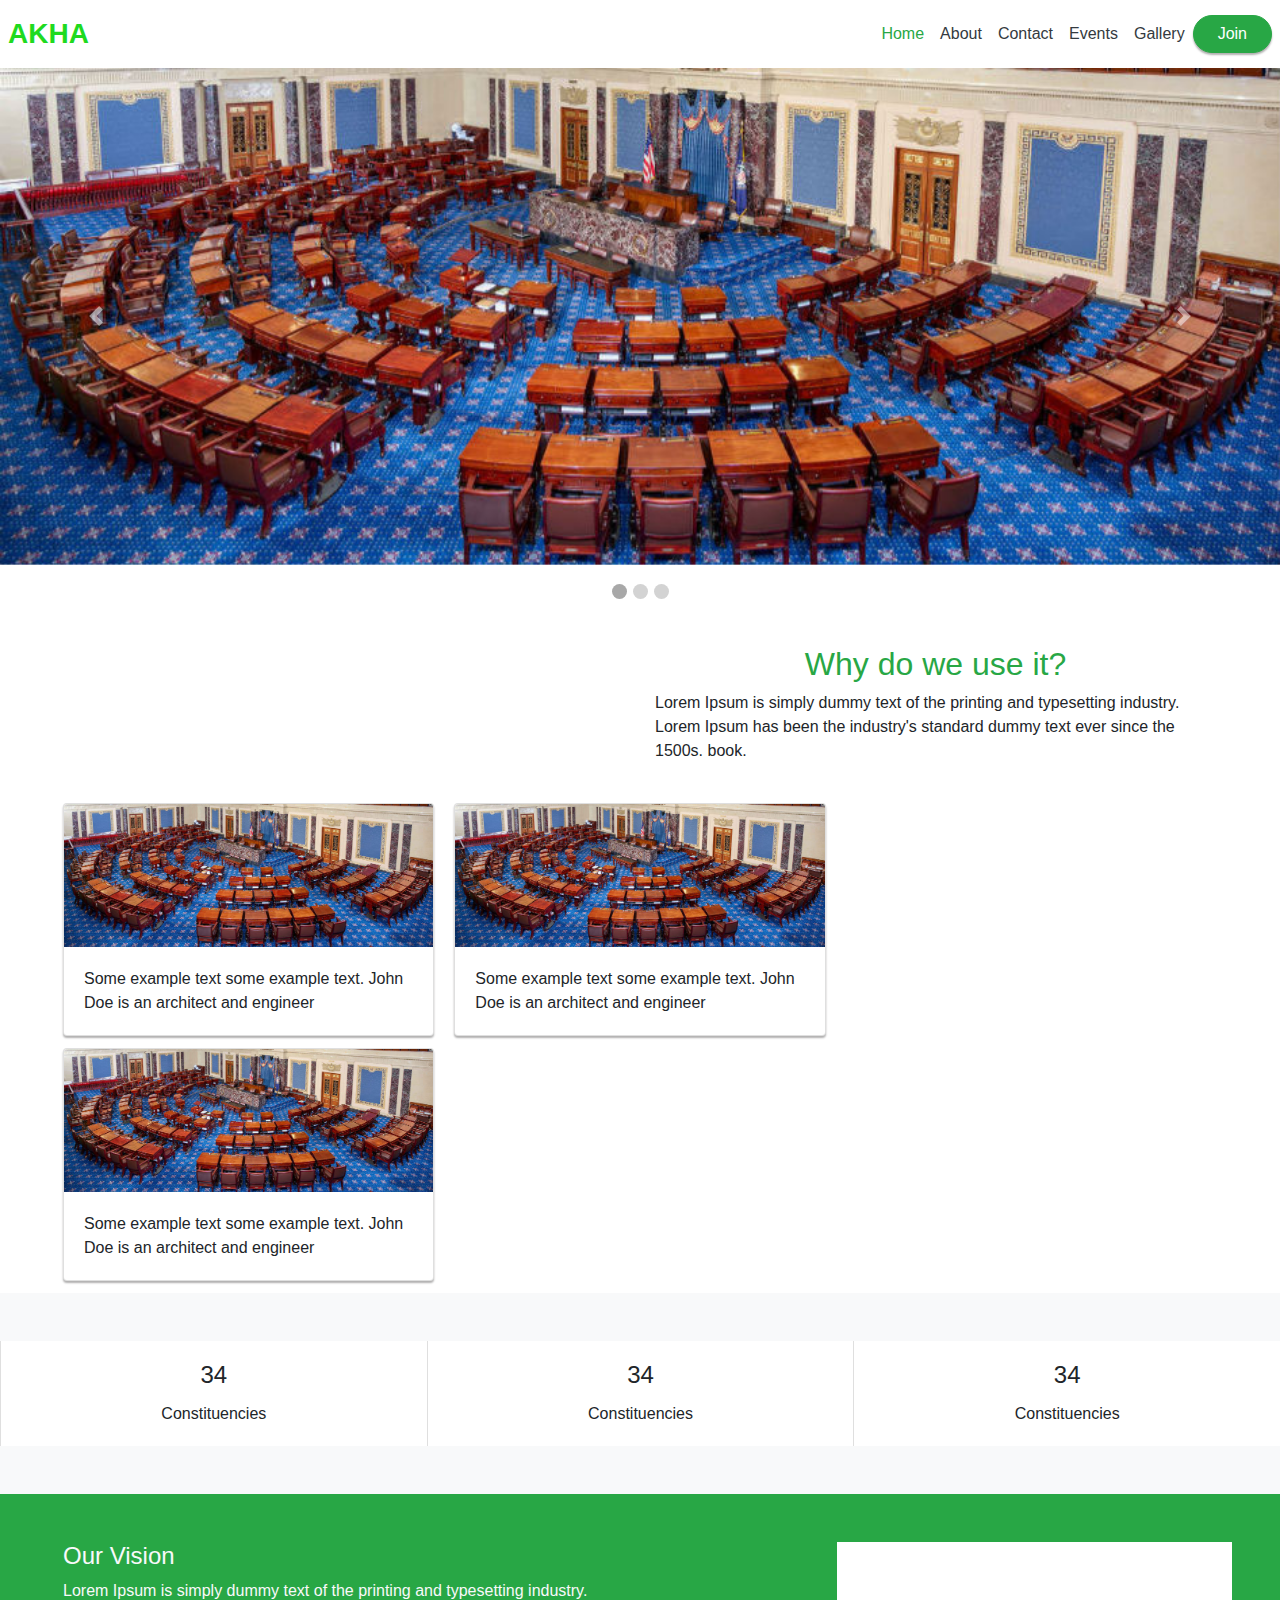
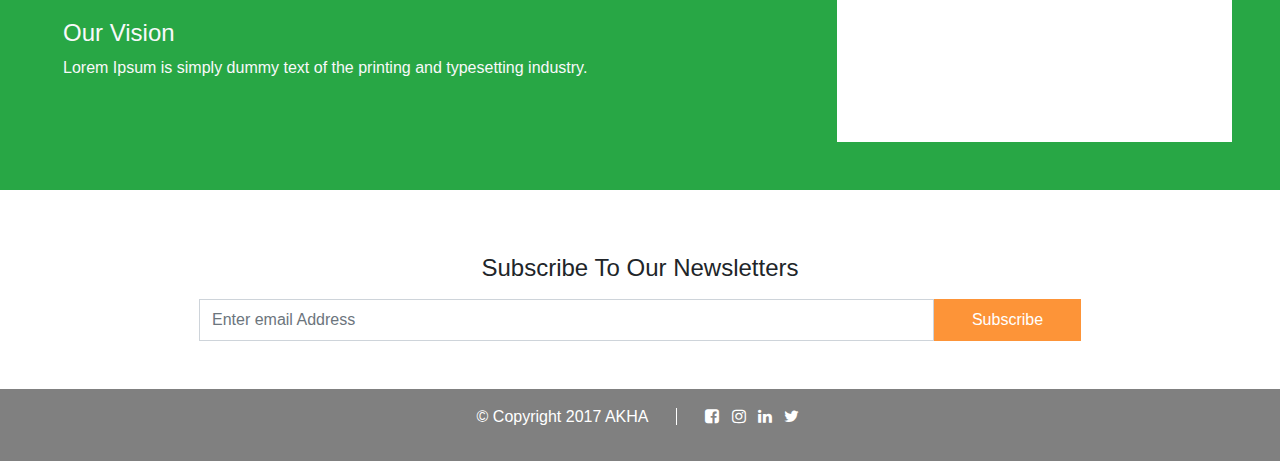
==== andikan/index.html @ 09916765 "added my assignment" ====
<!DOCTYPE html>
<html lang="en">
<head>
  <meta charset="UTF-8">
  <meta name="viewport" content="width=device-width, initial-scale=1.0">
  <meta http-equiv="X-UA-Compatible" content="ie=edge">
  <title>Learning bootstrap</title>
  <link rel="stylesheet" href="https://cdnjs.cloudflare.com/ajax/libs/twitter-bootstrap/4.1.3/css/bootstrap.min.css">
  <script src="https://cdnjs.cloudflare.com/ajax/libs/jquery/3.3.1/jquery.min.js"></script>
  <script src="https://cdnjs.cloudflare.com/ajax/libs/popper.js/1.14.4/popper.min.js"></script>
  <script src="https://cdnjs.cloudflare.com/ajax/libs/twitter-bootstrap/4.1.3/js/bootstrap.min.js"></script>
  <link rel="stylesheet" href="css/index.css">
  <link rel="stylesheet" href="https://stackpath.bootstrapcdn.com/font-awesome/4.7.0/css/font-awesome.min.css">

</head>
<body>
  <nav class=" navbar navbar-expand-sm navbar-dark bg-white p-2">
    <a class="navbar-brand" href="#">AKHA</a>
    <button class="navbar-toggler" type="button" data-toggle="collapse" data-target="#myNav">
      <span class="navbar-toggler-icon" id="span"></span>
    </button>
    <div class="collapse navbar-collapse justify-content-end" id="myNav">
      <ul class="navbar-nav">
        <li class="nav-item">
          <a href="#" class="nav-link text-success">Home</a>
        </li>
        <li class="nav-item">
          <a href="#" class="nav-link text-dark">About</a>
        </li>
        <li class="nav-item">
          <a href="#" class="nav-link text-dark">Contact</a>
        </li>
        <li class="nav-item">
          <a href="#" class="nav-link text-dark">Events</a>
        </li>
        <li class="nav-item">
          <a href="#" class="nav-link text-dark">Gallery</a>
        </li>
      </ul>
      <button id="bord" class="btn btn-success px-4 round">Join</button>
    </div>
        
  </nav>
  <div id="demo" class="carousel slide" data-ride="carousel">
    <ul class="carousel-indicators">
      <li data-target="#demo" data-slide-to="0" class="active"></li>
      <li data-target="#demo" data-slide-to="1"></li>
      <li data-target="#demo" data-slide-to="2"></li>
    </ul>
    <div class="carousel-inner">
      <div class="carousel-item active">
        <img src="ya.jpg" alt="Los Angeles" width="1100" height="500">
      </div>
      <div class="carousel-item">
        <img src="ya.jpg" alt="Chicago" width="1100" height="500">
      </div>
      <div class="carousel-item">
        <img src="ya.jpg" alt="New York" width="1100" height="500">
      </div>
    </div>
  
    <a class="carousel-control-prev" href="#demo" data-slide="prev">
      <span class="carousel-control-prev-icon"></span>
    </a>
    <a class="carousel-control-next" href="#demo" data-slide="next">
      <span class="carousel-control-next-icon"></span>
    </a>
  </div>
  <div class="container-fluid pt-3 px-md-5 bg-white body1">
    <section class="row pt-5 pb-2 pb-sm-4 px-md-3">
      <iframe class="col-md-6" src="https://www.youtube.com/embed/B-EFayAA5_0" frameborder="0" allow="autoplay; encrypted-media"
        allowfullscreen></iframe>
      <div class="col-md-6">
        <h2 class="text-success text-center pt-3">Why do we use it?</h2>
        <p>
          Lorem Ipsum is simply dummy text of the printing and typesetting industry. Lorem Ipsum has been the industry's standard
          dummy text ever since the 1500s.
          book.
        </p>
      </div>
    </section>
    <section class="container-fluid">
      <div class="card-columns">
        <div id="bord" class="card" style="width:100%">
          <img class="card-img-top" src="ya.jpg">
          <div class="card-body">
            <p class="card-text">Some example text some example text. John Doe is an architect and engineer</p>
          </div>
        </div>
        <div id="bord" class="card" style="width:100%">
          <img class="card-img-top" src="ya.jpg">
          <div class="card-body">
            <p class="card-text">Some example text some example text. John Doe is an architect and engineer</p>
          </div>
        </div>
        <div id="bord" class="card" style="width:100%">
          <img class="card-img-top" src="ya.jpg">
          <div class="card-body">
            <p class="card-text">Some example text some example text. John Doe is an architect and engineer</p>
          </div>
        </div>
      </div>
    </section>
  </div>
  <section class="container-fluid pt-5 pb-5 pl-0 pr-0 badge-light">
    <div class="card-group">
      <div class="card rounded-0 border-right-1 border-top-0 border-bottom-0">
        <div class="card-body">
          <h4 class="card-title text-center">34</h4>
          <p class="card-text text-center">Constituencies</p>
        </div>
      </div>
      <div class="card rounded-0 border-right-1 border-top-0 border-bottom-0">
        <div class="card-body">
          <h4 class="card-title text-center">34</h4>
          <p class="card-text text-center">Constituencies</p>
        </div>
      </div>
      <div class="card rounded-0 border-0 border-top-1" style="width:100%">
        <div class="card-body">
          <h4 class="card-title text-center">34</h4>
          <p class="card-text text-center">Constituencies</p>
        </div>
      </div>
    </div>
  </section>
  <section class="d-flex flex-wrap justify-content-center bg-success p-5">
    <div class="col-md-8 col-sm-7 text-light">
      <article>
        <h4>Our Vision</h4>
        <p>Lorem Ipsum is simply dummy text of the printing and typesetting industry.</p>
      </article>
      <article>
        <h4>Our Vision</h4>
        <p>Lorem Ipsum is simply dummy text of the printing and typesetting industry.</p>
      </article>
    </div>
    <span class="col-md-4 col-sm-5 p-5 bg-white span1"></span>
  </section>

  <div class="px-3 py-4">
    <section class="d-flex flex-column px-3 py-4">
      <h4 class="text-center my-3">Subscribe To Our Newsletters</h4>
      <form class="form-inline col-sm-9 mx-auto">
        <label for="email"></label>
        <input class="form-control rounded-0 col-sm-10 py-2" type="email" placeholder="Enter email Address">
        <button class="btn rounded-0 col-sm-2 py-2">Subscribe</button>
      </form>
    </section>
  </div>

  <footer>
    <div class="container-fluid">
      <div class="row">
        <div class="col-md-12 text-center mt-3 mb-3">
          <p class="copyright text-white"><span>&copy; </span>Copyright 2017 AKHA
            <span class="ml-4 pl-4" style="border-left:  1px solid white">
              <a href="https://facebook.com"><i class="fa fa-facebook-square text-white px-1"></i></a>
              <a href="https://instagram.com"><i class="fa fa-instagram text-white px-1"></i></a>
              <a href="https://linkedin.com"><i class="fa fa-linkedin text-white px-1"></i></a>
              <a href="https://twitter.com"><i class="fa fa-twitter text-white px-1"></i></a>
            </span>
          </p>
        </div>
      </div>
    </div>
  </footer>
</body>
</html>
---- andikan/css/index.css ----
a.navbar-brand{
  color: #1fda1f !important;
  font-weight: 600;
  font-size: 28px;
}
.round{
  border-radius: 30px;
}
.carousel-inner img {
  width: 100%;
  height: 100%;
}
.carousel-indicators{
  bottom: -50px;
  z-index: 3;
}

.carousel-indicators  li{
  border-radius: 50%;
  width: 15px;
  height: 15px;
  background-color: lightgray;
}
.carousel-indicators .active{
  background-color: rgb(168, 168, 168);
}
#span{
  color: #555;
  background-image:url("data:image/svg+xml;charset=utf8,%3Csvg viewBox='0 0 30 30' xmlns='http://www.w3.org/2000/svg'%3E%3Cpath stroke='rgba(0, 0, 0, 0.5)' stroke-width='2' stroke-linecap='round' stroke-miterlimit='10' d='M4 7h22M4 15h22M4 23h22'/%3E%3C/svg%3E");
}
.span1{
  height: 200px;
}
form button{
  background-color: #fd9438;
  color: #fff;
}
footer{
  background-color: grey;
}
#bord{
  box-shadow: 0 2px 2px #b1b0b0;
}
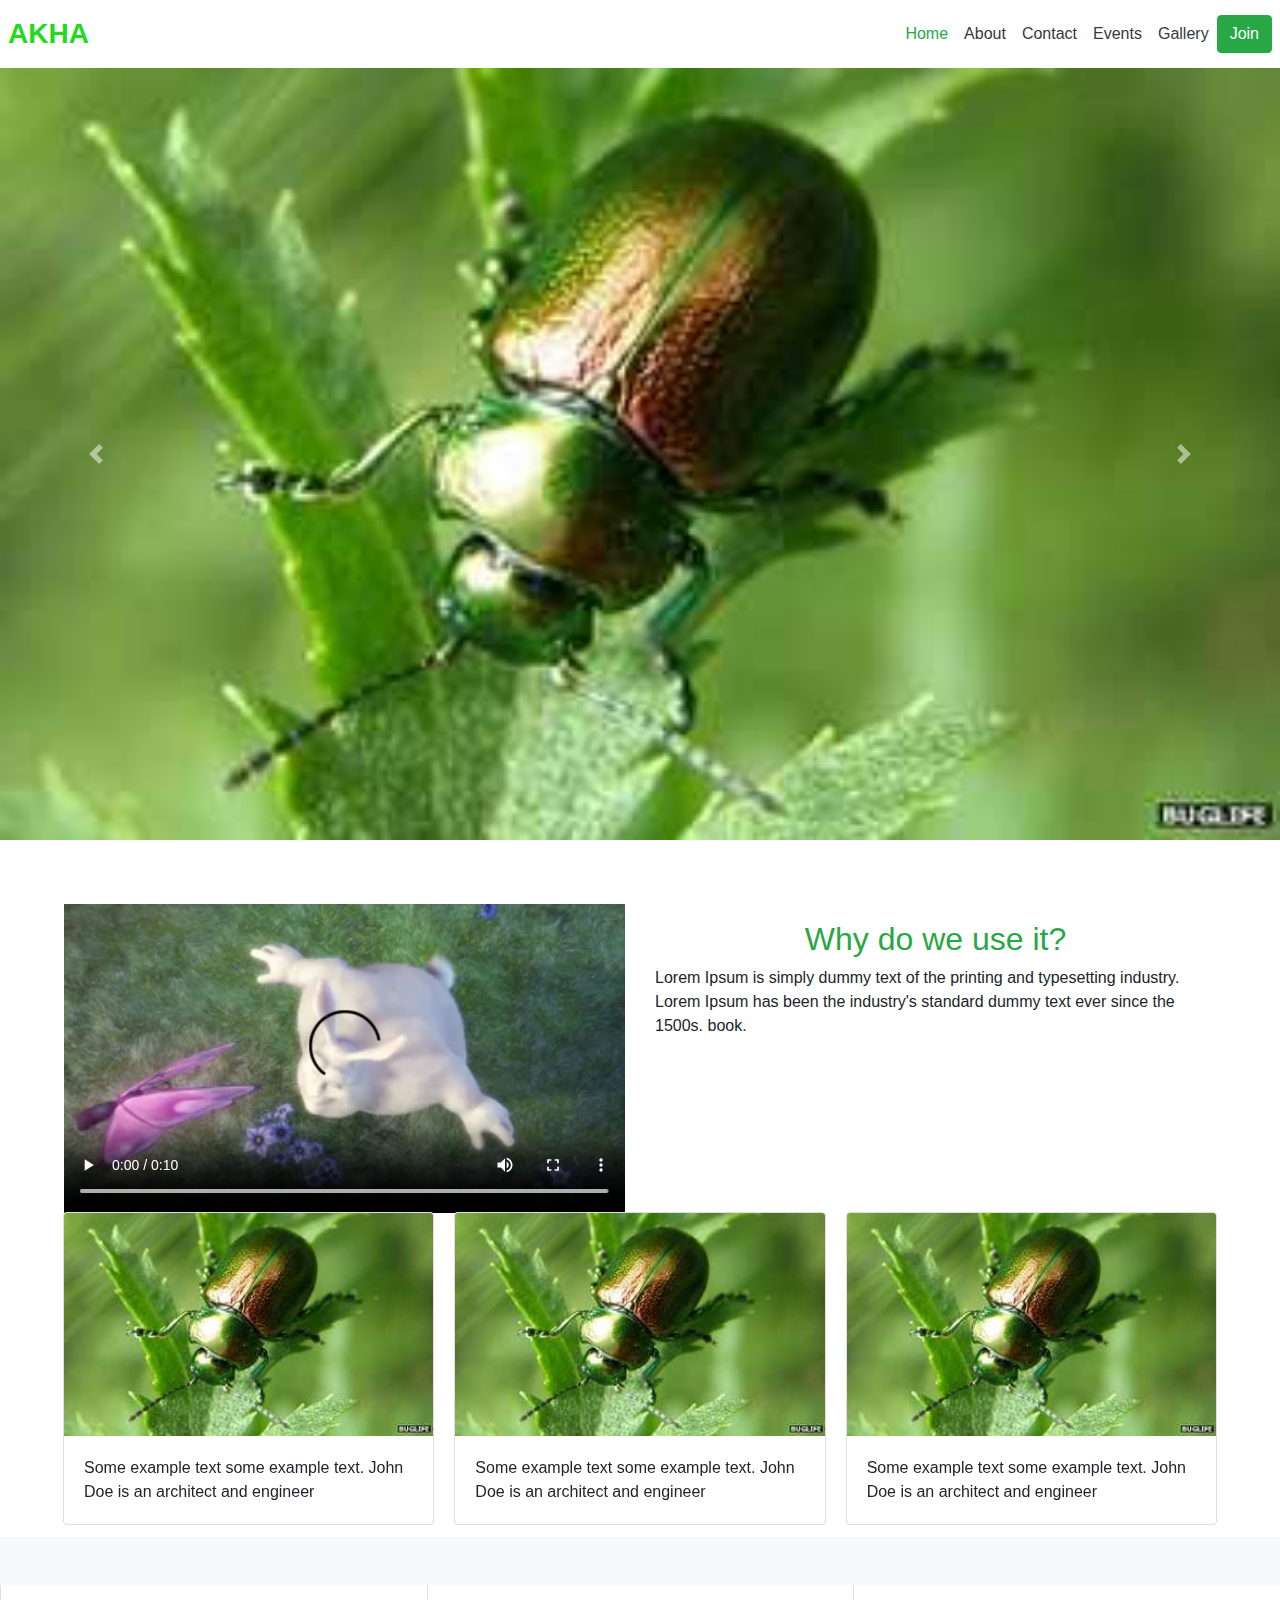
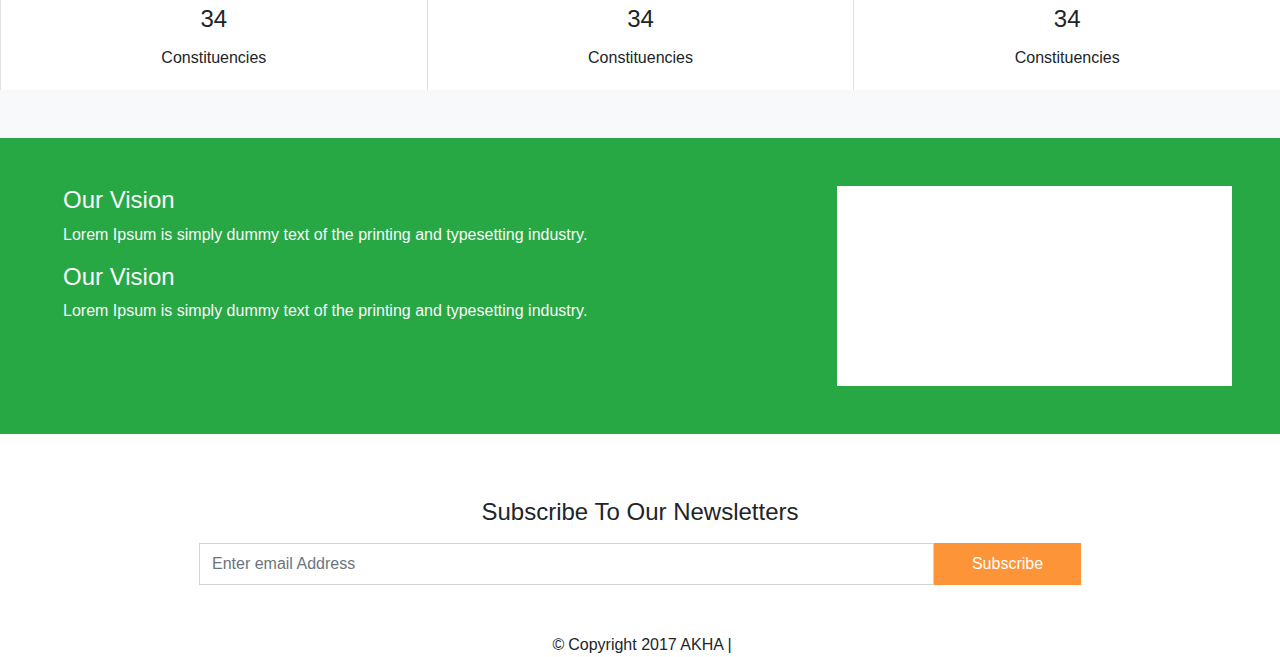
==== commit bb655c8e: "added my assignment and replaced large video from ani's work" ====
--- a/andikan/index.html
+++ b/andikan/index.html
@@ -5,12 +5,11 @@
   <meta name="viewport" content="width=device-width, initial-scale=1.0">
   <meta http-equiv="X-UA-Compatible" content="ie=edge">
   <title>Learning bootstrap</title>
-  <link rel="stylesheet" href="https://cdnjs.cloudflare.com/ajax/libs/twitter-bootstrap/4.1.3/css/bootstrap.min.css">
-  <script src="https://cdnjs.cloudflare.com/ajax/libs/jquery/3.3.1/jquery.min.js"></script>
-  <script src="https://cdnjs.cloudflare.com/ajax/libs/popper.js/1.14.4/popper.min.js"></script>
-  <script src="https://cdnjs.cloudflare.com/ajax/libs/twitter-bootstrap/4.1.3/js/bootstrap.min.js"></script>
+  <link rel="stylesheet" href="css/bootstrap.min.css">
+  <script src="js/jquery.min.js"></script>
+  <script src="js/popper.min.js"></script>
+  <script src="js/bootstrap.min.js"></script>
   <link rel="stylesheet" href="css/index.css">
-  <link rel="stylesheet" href="https://stackpath.bootstrapcdn.com/font-awesome/4.7.0/css/font-awesome.min.css">
 
 </head>
 <body>
@@ -37,7 +36,7 @@
           <a href="#" class="nav-link text-dark">Gallery</a>
         </li>
       </ul>
-      <button id="bord" class="btn btn-success px-4 round">Join</button>
+      <button class="btn btn-success bg">Join</button>
     </div>
         
   </nav>
@@ -67,9 +66,10 @@
     </a>
   </div>
   <div class="container-fluid pt-3 px-md-5 bg-white body1">
-    <section class="row pt-5 pb-2 pb-sm-4 px-md-3">
-      <iframe class="col-md-6" src="https://www.youtube.com/embed/B-EFayAA5_0" frameborder="0" allow="autoplay; encrypted-media"
-        allowfullscreen></iframe>
+    <section class="row pt-5 px-md-3">
+      <video class="col-md-6" controls>
+        <source src="movie.mp4" type="video/mp4">
+      </video>
       <div class="col-md-6">
         <h2 class="text-success text-center pt-3">Why do we use it?</h2>
         <p>
@@ -81,19 +81,19 @@
     </section>
     <section class="container-fluid">
       <div class="card-columns">
-        <div id="bord" class="card" style="width:100%">
+        <div class="card" style="width:100%">
           <img class="card-img-top" src="ya.jpg">
           <div class="card-body">
             <p class="card-text">Some example text some example text. John Doe is an architect and engineer</p>
           </div>
         </div>
-        <div id="bord" class="card" style="width:100%">
+        <div class="card" style="width:100%">
           <img class="card-img-top" src="ya.jpg">
           <div class="card-body">
             <p class="card-text">Some example text some example text. John Doe is an architect and engineer</p>
           </div>
         </div>
-        <div id="bord" class="card" style="width:100%">
+        <div class="card" style="width:100%">
           <img class="card-img-top" src="ya.jpg">
           <div class="card-body">
             <p class="card-text">Some example text some example text. John Doe is an architect and engineer</p>
@@ -149,21 +149,8 @@
     </section>
   </div>
 
-  <footer>
-    <div class="container-fluid">
-      <div class="row">
-        <div class="col-md-12 text-center mt-3 mb-3">
-          <p class="copyright text-white"><span>&copy; </span>Copyright 2017 AKHA
-            <span class="ml-4 pl-4" style="border-left:  1px solid white">
-              <a href="https://facebook.com"><i class="fa fa-facebook-square text-white px-1"></i></a>
-              <a href="https://instagram.com"><i class="fa fa-instagram text-white px-1"></i></a>
-              <a href="https://linkedin.com"><i class="fa fa-linkedin text-white px-1"></i></a>
-              <a href="https://twitter.com"><i class="fa fa-twitter text-white px-1"></i></a>
-            </span>
-          </p>
-        </div>
-      </div>
-    </div>
+  <footer class="d-flex flex-row justify-content-center">
+    <span class="px-1">&copy;</span> Copyright 2017 AKHA | 
   </footer>
 </body>
 </html>--- a/andikan/css/index.css
+++ b/andikan/css/index.css
@@ -2,9 +2,6 @@
   color: #1fda1f !important;
   font-weight: 600;
   font-size: 28px;
-}
-.round{
-  border-radius: 30px;
 }
 .carousel-inner img {
   width: 100%;
@@ -14,15 +11,10 @@
   bottom: -50px;
   z-index: 3;
 }
-
 .carousel-indicators  li{
   border-radius: 50%;
   width: 15px;
   height: 15px;
-  background-color: lightgray;
-}
-.carousel-indicators .active{
-  background-color: rgb(168, 168, 168);
 }
 #span{
   color: #555;
@@ -35,9 +27,3 @@
   background-color: #fd9438;
   color: #fff;
 }
-footer{
-  background-color: grey;
-}
-#bord{
-  box-shadow: 0 2px 2px #b1b0b0;
-}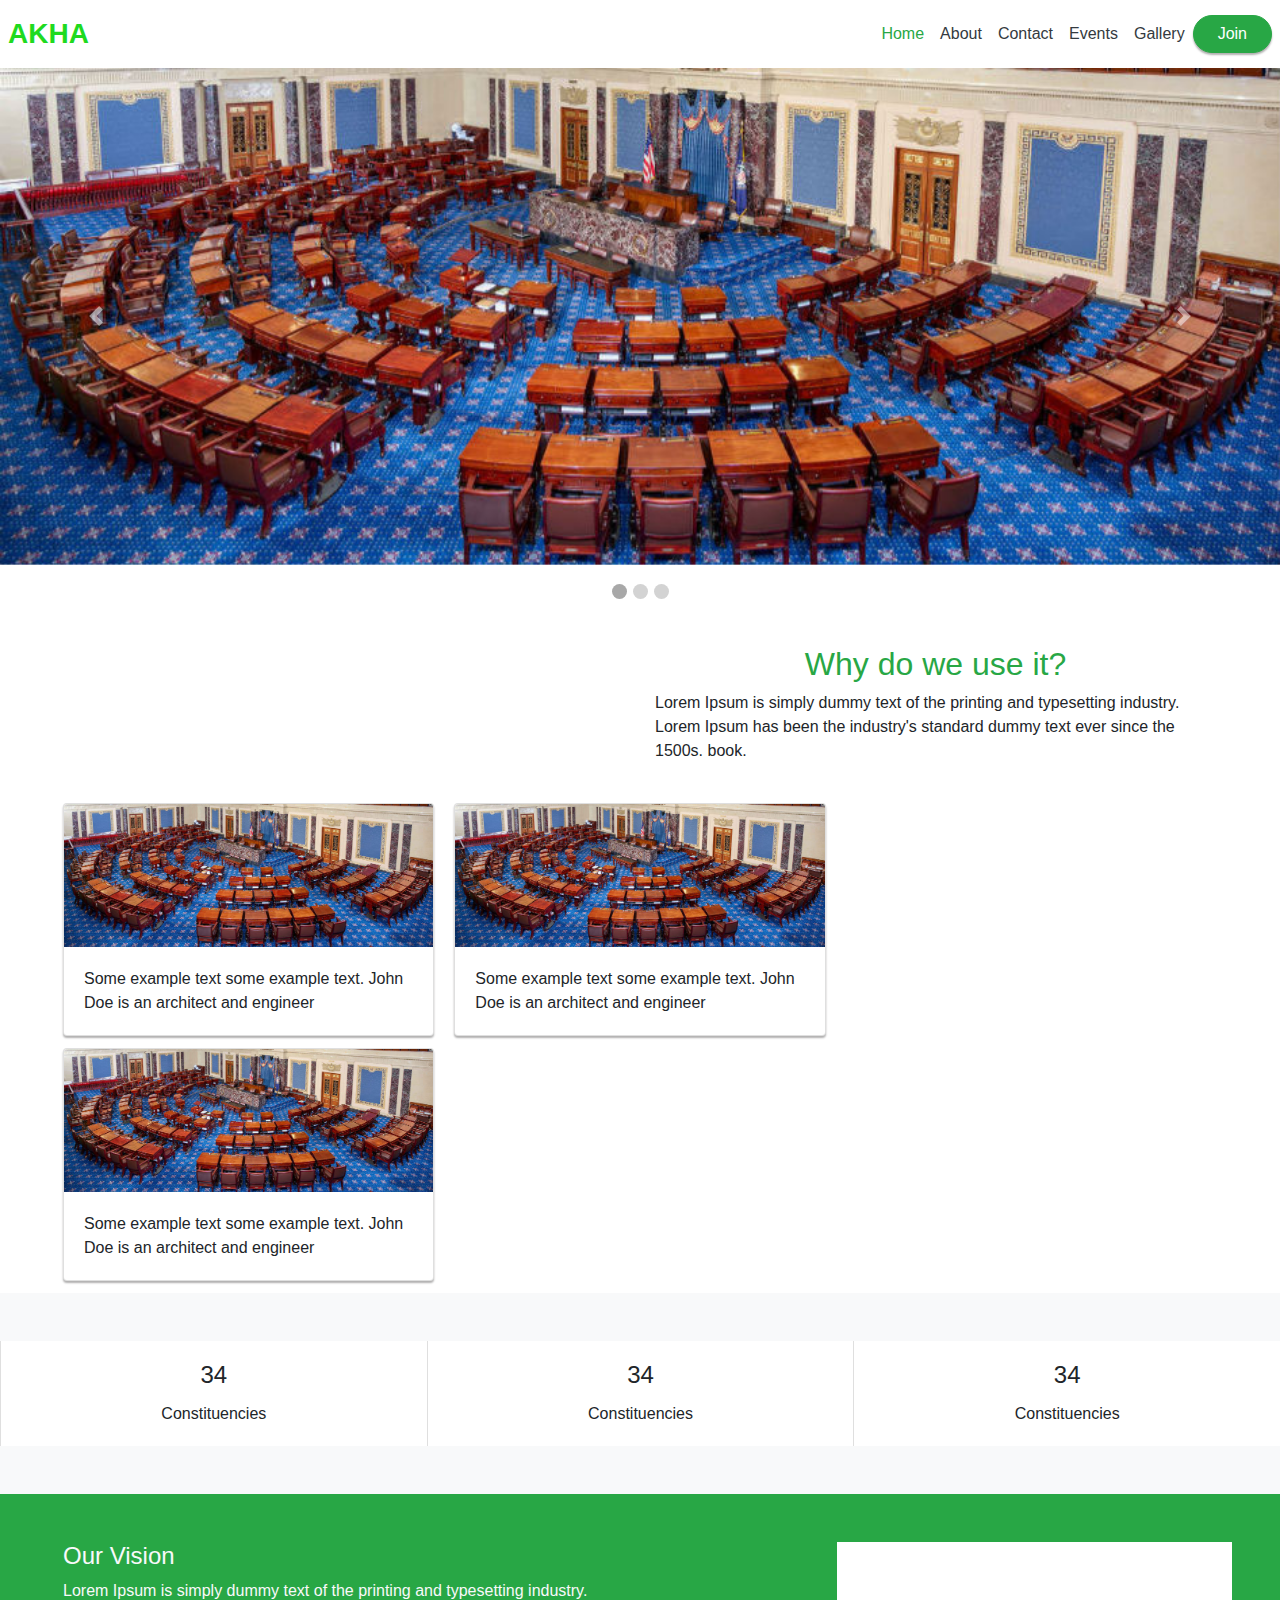
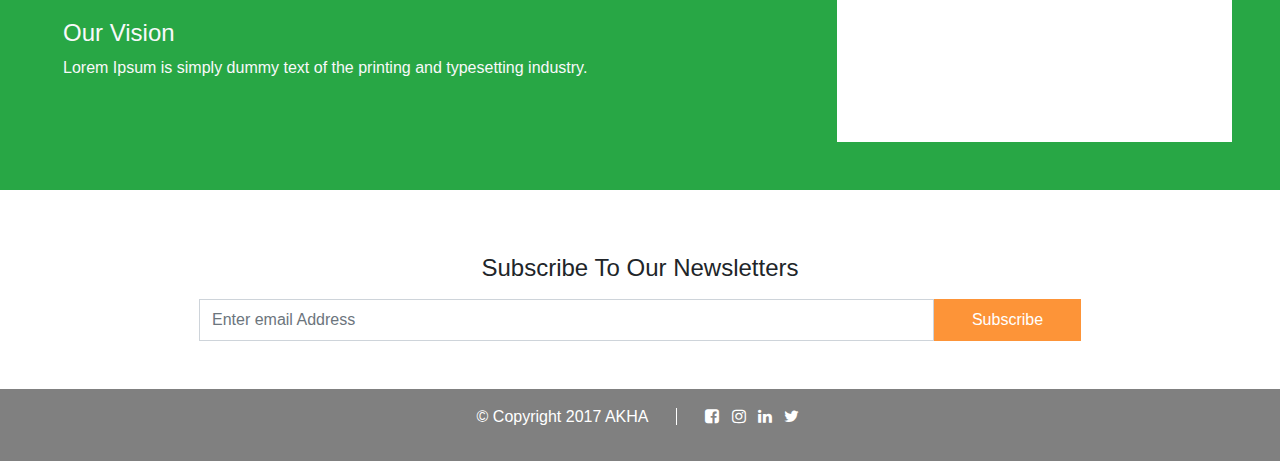
==== commit d042a924: "Merge branch 'master' of https://github.com/Project-Create-Web/bootstrap-assignment" ====
--- a/andikan/index.html
+++ b/andikan/index.html
@@ -5,11 +5,12 @@
   <meta name="viewport" content="width=device-width, initial-scale=1.0">
   <meta http-equiv="X-UA-Compatible" content="ie=edge">
   <title>Learning bootstrap</title>
-  <link rel="stylesheet" href="css/bootstrap.min.css">
-  <script src="js/jquery.min.js"></script>
-  <script src="js/popper.min.js"></script>
-  <script src="js/bootstrap.min.js"></script>
+  <link rel="stylesheet" href="https://cdnjs.cloudflare.com/ajax/libs/twitter-bootstrap/4.1.3/css/bootstrap.min.css">
+  <script src="https://cdnjs.cloudflare.com/ajax/libs/jquery/3.3.1/jquery.min.js"></script>
+  <script src="https://cdnjs.cloudflare.com/ajax/libs/popper.js/1.14.4/popper.min.js"></script>
+  <script src="https://cdnjs.cloudflare.com/ajax/libs/twitter-bootstrap/4.1.3/js/bootstrap.min.js"></script>
   <link rel="stylesheet" href="css/index.css">
+  <link rel="stylesheet" href="https://stackpath.bootstrapcdn.com/font-awesome/4.7.0/css/font-awesome.min.css">
 
 </head>
 <body>
@@ -36,7 +37,7 @@
           <a href="#" class="nav-link text-dark">Gallery</a>
         </li>
       </ul>
-      <button class="btn btn-success bg">Join</button>
+      <button id="bord" class="btn btn-success px-4 round">Join</button>
     </div>
         
   </nav>
@@ -66,10 +67,9 @@
     </a>
   </div>
   <div class="container-fluid pt-3 px-md-5 bg-white body1">
-    <section class="row pt-5 px-md-3">
-      <video class="col-md-6" controls>
-        <source src="movie.mp4" type="video/mp4">
-      </video>
+    <section class="row pt-5 pb-2 pb-sm-4 px-md-3">
+      <iframe class="col-md-6" src="https://www.youtube.com/embed/B-EFayAA5_0" frameborder="0" allow="autoplay; encrypted-media"
+        allowfullscreen></iframe>
       <div class="col-md-6">
         <h2 class="text-success text-center pt-3">Why do we use it?</h2>
         <p>
@@ -81,19 +81,19 @@
     </section>
     <section class="container-fluid">
       <div class="card-columns">
-        <div class="card" style="width:100%">
+        <div id="bord" class="card" style="width:100%">
           <img class="card-img-top" src="ya.jpg">
           <div class="card-body">
             <p class="card-text">Some example text some example text. John Doe is an architect and engineer</p>
           </div>
         </div>
-        <div class="card" style="width:100%">
+        <div id="bord" class="card" style="width:100%">
           <img class="card-img-top" src="ya.jpg">
           <div class="card-body">
             <p class="card-text">Some example text some example text. John Doe is an architect and engineer</p>
           </div>
         </div>
-        <div class="card" style="width:100%">
+        <div id="bord" class="card" style="width:100%">
           <img class="card-img-top" src="ya.jpg">
           <div class="card-body">
             <p class="card-text">Some example text some example text. John Doe is an architect and engineer</p>
@@ -149,8 +149,21 @@
     </section>
   </div>
 
-  <footer class="d-flex flex-row justify-content-center">
-    <span class="px-1">&copy;</span> Copyright 2017 AKHA | 
+  <footer>
+    <div class="container-fluid">
+      <div class="row">
+        <div class="col-md-12 text-center mt-3 mb-3">
+          <p class="copyright text-white"><span>&copy; </span>Copyright 2017 AKHA
+            <span class="ml-4 pl-4" style="border-left:  1px solid white">
+              <a href="https://facebook.com"><i class="fa fa-facebook-square text-white px-1"></i></a>
+              <a href="https://instagram.com"><i class="fa fa-instagram text-white px-1"></i></a>
+              <a href="https://linkedin.com"><i class="fa fa-linkedin text-white px-1"></i></a>
+              <a href="https://twitter.com"><i class="fa fa-twitter text-white px-1"></i></a>
+            </span>
+          </p>
+        </div>
+      </div>
+    </div>
   </footer>
 </body>
 </html>--- a/andikan/css/index.css
+++ b/andikan/css/index.css
@@ -2,6 +2,9 @@
   color: #1fda1f !important;
   font-weight: 600;
   font-size: 28px;
+}
+.round{
+  border-radius: 30px;
 }
 .carousel-inner img {
   width: 100%;
@@ -11,10 +14,15 @@
   bottom: -50px;
   z-index: 3;
 }
+
 .carousel-indicators  li{
   border-radius: 50%;
   width: 15px;
   height: 15px;
+  background-color: lightgray;
+}
+.carousel-indicators .active{
+  background-color: rgb(168, 168, 168);
 }
 #span{
   color: #555;
@@ -27,3 +35,9 @@
   background-color: #fd9438;
   color: #fff;
 }
+footer{
+  background-color: grey;
+}
+#bord{
+  box-shadow: 0 2px 2px #b1b0b0;
+}